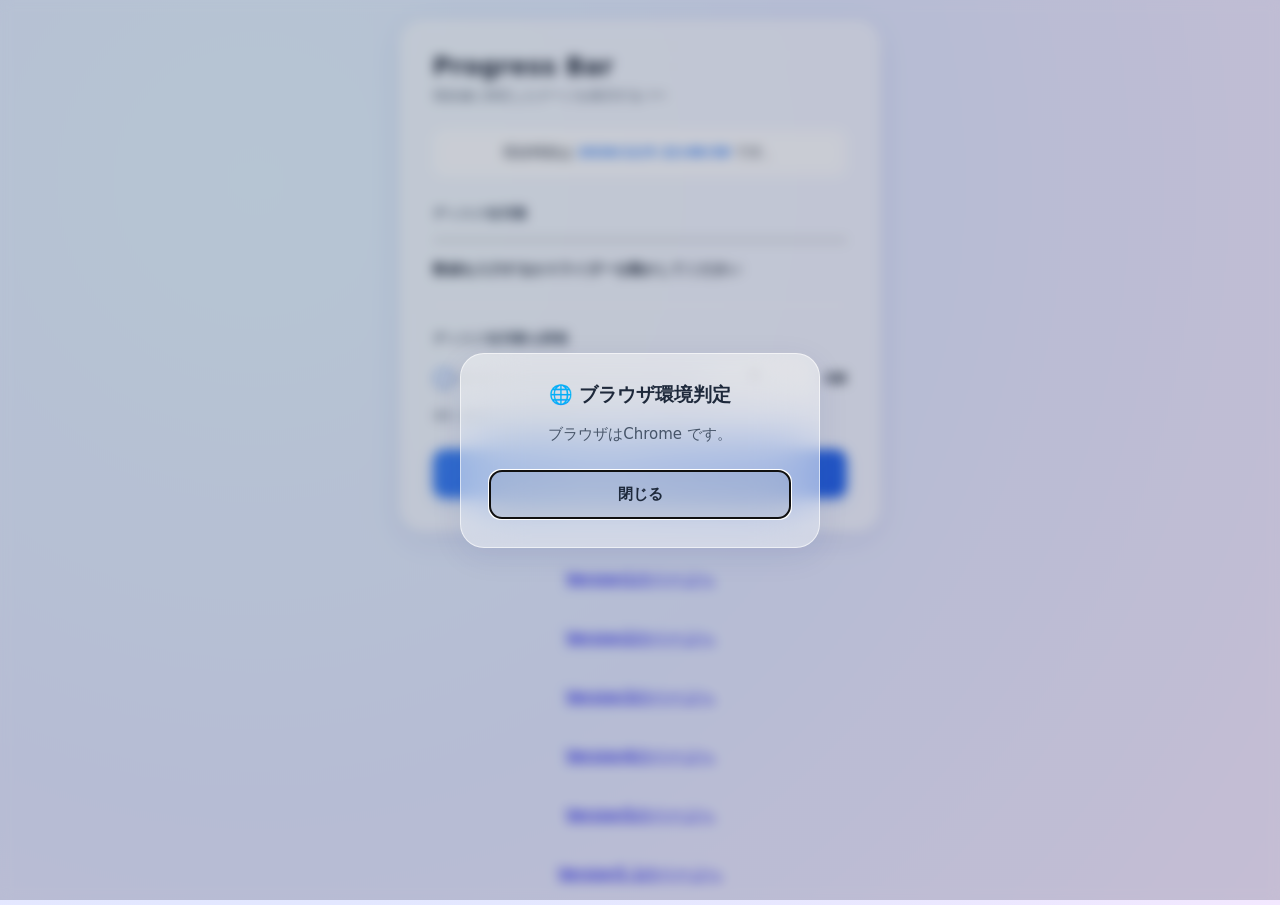
==== index.html @ 212497d0 "Add files via upload" ====
<!DOCTYPE html>
<html lang="ja">
<head>
  <meta name="viewport" content="width=device-width, initial-scale=1.0">
  <meta charset="UTF-8">
  <title>progress bar</title>
  <script src="pace.min.js"></script>
  <link rel="stylesheet" href="pace-theme-flash.css">
  <link rel="manifest" href="manifest.json">
  <link rel="icon" href="icons8-96.bmp"> 
  <link rel="apple-touch-icon" href="icons8-198.bmp">
  
  <style type="text/css">
    :root {
      /* Aero Glass用の鮮やかな背景グラデーション */
      --bg-gradient: radial-gradient(circle at 20% 20%, #e0f2fe 0%, #e0e7ff 50%, #f3e8ff 100%);
      /* ライトモード：高透明度のクリスタルガラス */
      --glass-bg: rgba(255, 255, 255, 0.45);
      --glass-border: rgba(255, 255, 255, 0.6);
      --text-main: #1e293b;
      --text-sub: #475569;
      --primary: #3b82f6;
      --primary-hover: #2563eb;
      --shadow: 0 8px 32px 0 rgba(31, 38, 135, 0.08);
      --modal-overlay: rgba(15, 23, 42, 0.2);
    }

    @media (prefers-color-scheme: dark) {
      :root {
        --bg-gradient: radial-gradient(circle at 80% 80%, #0f172a 0%, #1e1b4b 60%, #2e1065 100%);
        /* ダークモード：深みのあるスモークガラス */
        --glass-bg: rgba(15, 23, 42, 0.45);
        --glass-border: rgba(255, 255, 255, 0.1);
        --text-main: #f8fafc;
        --text-sub: #cbd5e1;
        --primary: #60a5fa;
        --primary-hover: #3b82f6;
        --shadow: 0 8px 32px 0 rgba(0, 0, 0, 0.37);
        --modal-overlay: rgba(0, 0, 0, 0.5);
      }
    }

    body {
      font-family: "AomemoFont", "BIZ UDP明朝", "BIZ UDPゴシック", system-ui, -apple-system, sans-serif;
      background: var(--bg-gradient);
      color: var(--text-main);
      margin: 0;
      padding: 20px;
      display: flex;
      flex-direction: column;
      align-items: center;
      min-height: 100vh;
      transition: background 0.5s ease;
      box-sizing: border-box;
    }

    /* Aero Glassの核心：グラスモーフィズムコンテナ */
    .container {
      max-width: 480px;
      width: 100%;
      background: var(--glass-bg);
      backdrop-filter: blur(20px); /* 磨りガラスのボカシ強度 */
      -webkit-backdrop-filter: blur(20px);
      border-radius: 24px;
      padding: 32px;
      box-shadow: var(--shadow);
      border: 1px solid var(--glass-border); /* ガラスの光沢エッジ */
      transition: transform 0.3s ease, box-shadow 0.3s ease;
      box-sizing: border-box;
    }
    .container:hover {
      transform: translateY(-2px);
      box-shadow: 0 12px 40px 0 rgba(31, 38, 135, 0.15);
    }

    h3 {
      margin: 0 0 6px 0;
      font-size: 24px;
      font-weight: 800;
      letter-spacing: 0.5px;
      color: var(--text-main);
      text-shadow: 0 1px 2px rgba(255, 255, 255, 0.2);
    }

    .subtitle {
      font-size: 13px;
      color: var(--text-sub);
      margin-bottom: 24px;
      font-weight: 500;
    }

    /* 時刻表示エリアも透明なガラスパネル化 */
    .clock-section {
      background: rgba(255, 255, 255, 0.25);
      backdrop-filter: blur(10px);
      -webkit-backdrop-filter: blur(10px);
      padding: 14px;
      border-radius: 12px;
      font-size: 14px;
      margin-bottom: 28px;
      text-align: center;
      border: 1px solid rgba(255, 255, 255, 0.4);
      font-weight: 500;
    }
    @media (prefers-color-scheme: dark) {
      .clock-section {
        background: rgba(0, 0, 0, 0.2);
        border: 1px solid rgba(255, 255, 255, 0.05);
      }
    }

    #clock-display {
      font-weight: 700;
      color: var(--primary);
    }

    hr {
      border: none;
      border-top: 1px solid var(--glass-border);
      margin: 24px 0;
    }

    .form-group {
      margin-bottom: 24px;
    }

    .label-text {
      font-size: 13px;
      font-weight: 700;
      display: block;
      margin-bottom: 10px;
      text-transform: uppercase;
      letter-spacing: 0.5px;
      color: var(--text-sub);
    }

    /* ガラスに映えるネオン質感のカスタムメーター */
    meter {
      width: 100% !important;
      height: 14px;
      display: block;
      margin-bottom: 14px;
    }
    meter::-webkit-meter-bar {
      background: rgba(0, 0, 0, 0.06);
      border-radius: 20px;
      border: none;
      box-shadow: inset 0 2px 4px rgba(0,0,0,0.05);
    }
    @media (prefers-color-scheme: dark) {
      meter::-webkit-meter-bar {
        background: rgba(255, 255, 255, 0.08);
      }
    }
    meter::-webkit-meter-optimum-value {
      background: linear-gradient(90deg, #34d399, #10b981);
      border-radius: 20px;
      box-shadow: 0 0 12px rgba(16, 185, 129, 0.4);
    }
    meter::-webkit-meter-suboptimum-value {
      background: linear-gradient(90deg, #fbbf24, #f59e0b);
      border-radius: 20px;
      box-shadow: 0 0 12px rgba(245, 158, 114, 0.4);
    }
    meter::-webkit-meter-even-less-good-value {
      background: linear-gradient(90deg, #f97316, #ea580c);
      border-radius: 20px;
      box-shadow: 0 0 12px rgba(234, 88, 12, 0.4);
    }
    meter.full-danger::-webkit-meter-even-less-good-value {
      background: linear-gradient(90deg, #f87171, #ef4444) !important;
      box-shadow: 0 0 16px rgba(239, 68, 68, 0.6) !important;
    }

    #cmt {
      display: block;
      font-size: 14px;
      font-weight: 600;
      color: var(--text-main);
      min-height: 20px;
      margin-top: 6px;
    }

    .input-sync-container {
      display: flex;
      flex-direction: row;
      align-items: center;
      gap: 16px;
      margin-top: 8px;
    }

    /* シークバー（スライダー）のAero化 */
    input[type="range"] {
      -webkit-appearance: none;
      flex: 1;
      height: 6px;
      border-radius: 3px;
      background: rgba(0, 0, 0, 0.1);
      outline: none;
    }
    @media (prefers-color-scheme: dark) {
      input[type="range"] {
        background: rgba(255, 255, 255, 0.15);
      }
    }
    input[type="range"]::-webkit-slider-thumb {
      -webkit-appearance: none;
      width: 18px;
      height: 18px;
      border-radius: 50%;
      background: #ffffff;
      border: 2px solid var(--primary);
      cursor: pointer;
      transition: transform 0.1s ease, box-shadow 0.2s ease;
      box-shadow: 0 2px 6px rgba(0,0,0,0.15);
    }
    input[type="range"]::-webkit-slider-thumb:hover {
      transform: scale(1.2);
      box-shadow: 0 0 12px var(--primary);
    }

    /* 入力ボックスのガラス一体化 */
    input[type="number"] {
      width: 94px;
      padding: 10px;
      border: 1px solid var(--glass-border);
      border-radius: 12px;
      background: rgba(255, 255, 255, 0.3);
      backdrop-filter: blur(5px);
      -webkit-backdrop-filter: blur(5px);
      color: var(--text-main);
      font-size: 16px;
      font-weight: 600;
      box-sizing: border-box;
      transition: all 0.2s ease;
      text-align: center;
    }
    @media (prefers-color-scheme: dark) {
      input[type="number"] {
        background: rgba(0, 0, 0, 0.25);
      }
    }
    input[type="number"]:focus {
      outline: none;
      border-color: var(--primary);
      background: rgba(255, 255, 255, 0.6);
      box-shadow: 0 0 12px rgba(74, 144, 226, 0.3);
    }
    @media (prefers-color-scheme: dark) {
      input[type="number"]:focus {
        background: rgba(0, 0, 0, 0.4);
      }
    }

    .input-hint {
      font-size: 12px;
      color: var(--text-sub);
      margin-top: 10px;
      display: block;
    }

    /* グロッシーな光沢ボタン */
    button {
      width: 100%;
      background: linear-gradient(135deg, var(--primary) 0%, var(--primary-hover) 100%);
      color: white;
      border: 1px solid rgba(255, 255, 255, 0.2);
      padding: 14px;
      border-radius: 12px;
      font-size: 15px;
      font-weight: 700;
      cursor: pointer;
      transition: all 0.2s ease;
      box-shadow: 0 4px 12px rgba(59, 130, 246, 0.3);
    }
    button:hover {
      transform: translateY(-1px);
      box-shadow: 0 6px 20px rgba(59, 130, 246, 0.45);
    }
    button:active {
      transform: translateY(1px);
    }

    /* モーダルダイアログのガラス化（超強力ボカシ） */
    dialog {
      border: 1px solid var(--glass-border);
      border-radius: 24px;
      background: var(--glass-bg);
      backdrop-filter: blur(30px);
      -webkit-backdrop-filter: blur(30px);
      color: var(--text-main);
      padding: 28px;
      max-width: 360px;
      width: 90%;
      box-shadow: var(--shadow);
      box-sizing: border-box;
      opacity: 0;
      transform: scale(0.9);
      transition: opacity 0.3s cubic-bezier(0.34, 1.56, 0.64, 1), 
                  transform 0.3s cubic-bezier(0.34, 1.56, 0.64, 1), 
                  display 0.3s ease allow-discrete;
    }
    dialog[open] {
      opacity: 1;
      transform: scale(1);
    }
    dialog::backdrop {
      background: var(--modal-overlay);
      backdrop-filter: blur(6px);
      -webkit-backdrop-filter: blur(6px);
      opacity: 0;
      transition: opacity 0.3s ease, display 0.3s ease allow-discrete;
    }
    dialog[open]::backdrop {
      opacity: 1;
    }
    .modal-title {
      font-size: 19px;
      font-weight: 800;
      color: var(--text-main);
      margin: 0 0 14px 0;
      text-align: center;
    }
    .modal-body {
      font-size: 15px;
      text-align: center;
      margin-bottom: 24px;
      line-height: 1.6;
      color: var(--text-sub);
    }
    .modal-close-btn {
      background: rgba(0, 0, 0, 0.05);
      color: var(--text-main);
      border: 1px solid var(--glass-border);
      box-shadow: none;
    }
    @media (prefers-color-scheme: dark) {
      .modal-close-btn {
        background: rgba(255, 255, 255, 0.1);
      }
    }
    .modal-close-btn:hover {
      background: rgba(0, 0, 0, 0.1);
      box-shadow: none;
    }
    @media (prefers-color-scheme: dark) {
      .modal-close-btn:hover {
        background: rgba(255, 255, 255, 0.15);
      }
    }
  </style>
</head>
<body class="pace-done">

  <div class="pace pace-inactive">
    <div class="pace-progress" data-progress-text="100%" data-progress="99" 
         style="transform: translate3d(100%, 0px, 0px);">
      <div class="pace-progress-inner"></div>
    </div>
    <div class="pace-activity"></div>
  </div>

  <div class="container">
    <h3>Progress Bar</h3>
    <div class="subtitle">現在値に対応したゲージを表示するバー</div>

    <div class="clock-section">
      現在時刻は <output id="clock-display">取得失敗</output> です。
    </div>

    <form oninput="syncInputs(this)">
      <div class="form-group">
        <span class="label-text">ディスク使用量</span>
        <meter id="mtr1" value="0" min="0" max="1024" low="512" 
               high="819" optimum="466">0ＧＢ</meter>
        <output id="cmt">数値を入力するかスライダーを動かしてください</output>
      </div>

      <hr>

      <div class="form-group">
        <span class="label-text">ディスク使用量を調整</span>
        <div class="input-sync-container">
          <input type="range" name="diskRange" min="0" max="1024" value="0">
          <input type="number" name="diskNum" placeholder="0" 
                 min="0" max="1024" value="0">
          <span style="font-weight: bold; font-size: 14px;">GB</span>
        </div>
        <span class="input-hint">
          ※0～1024ＧＢの間で調整してください（連動します）
        </span>
      </div>
    </form>

    <div style="margin-top: 24px;">
      <script async src="//://googlesyndication.com"></script>
      <button onclick="openModal()">現在の時刻ポップアップ</button>
    </div>
  </div>

  <dialog id="timeModal">
    <div class="modal-title">現在時刻通知</div>
    <div class="modal-body" id="modalTimeText">読み込み中...</div>
    <button class="modal-close-btn" onclick="closeModal('timeModal')">閉じる</button>
  </dialog>

  <dialog id="agentModal">
    <div class="modal-title">🌐 ブラウザ環境判定</div>
    <div class="modal-body" id="modalAgentText">解析中...</div>
    <button class="modal-close-btn" onclick="closeModal('agentModal')">閉じる</button>
  </dialog>

  <script>
    window.addEventListener("load", function(){
      var ele = document.getElementById("clock-display");
      if (ele) {
        function updateClock() {
          var date2 = new Date();
          ele.textContent = date2.toLocaleString('ja-JP');
        }
        updateClock();
        setInterval(updateClock, 1000);
      }
    }, false);

    function syncInputs(form) {
      if (document.activeElement.name === 'diskNum') {
        form.diskRange.value = form.diskNum.value;
      } else {
        form.diskNum.value = form.diskRange.value;
      }
      js1(form.diskNum.value);
    }

    function js1(valueString){    
      var gage = document.getElementById('mtr1');
      var comment = document.getElementById('cmt');
      var val = Number(valueString);
      gage.value = val;

    if (val === 1024) {
      gage.classList.add('full-danger');
    } else {
      gage.classList.remove('full-danger');
    }

      if (valueString === "") {
          comment.value = "数値を入力するかスライダーを動かしてください";
          return;
      }

    if (val <= 256) {
        comment.value = "🔵 ディスク残量は十分な余裕があります";
    } else if (val > 256 && val <= 512) {
        comment.value = "🟢 ディスク残量は半分以上残っています";
    } else if (val > 512 && val <= 819) {
        comment.value = "🟡 ディスク残量が半分以下になりました";
    } else if (val > 819 && val <= 1023) {
        comment.value = "🟠 ディスク残量が２割以下になりました";
    } else if (val === 1024) {
        comment.value = "🔴 ディスクは満杯です";
    }
  }

const timeModal = document.getElementById('timeModal');
const agentModal = document.getElementById('agentModal');
const modalTimeText = document.getElementById('modalTimeText');
const modalAgentText = document.getElementById('modalAgentText');

function openModal() {
var currentDate = new Date();
modalTimeText.innerHTML = "現在時刻は" +"" +currentDate.getHours() + "時" +String(currentDate.getMinutes()).padStart(2, '0') + "分" +String(currentDate.getSeconds()).padStart(2, '0') + "秒 です。";
timeModal.showModal();
}

function closeModal(id) {
document.getElementById(id).close();
}

[timeModal, agentModal].forEach(modal => {
modal.addEventListener('click', (e) => {
if (e.target === modal) {
modal.close();
}});
});

if ('serviceWorker' in navigator) {
navigator.serviceWorker.register('sw.js').then(registration => {
registration.addEventListener('updatefound', () => {
const newWorker = registration.installing;
newWorker.addEventListener('statechange', () => {
alert('New version is ready! Please reload!');
});
});
});
}

function agents(){
const agent = navigator.userAgent.toLowerCase();
let browserName = "不明なブラウザ";
if (agent.includes("msie") || agent.includes("trident")) {browserName = "Internet Explorer";} else if (agent.includes("edg") || agent.includes("edge")) {browserName = "Edge";} else if (agent.includes("opr") || agent.includes("opera")) {browserName = "Opera";} else if (agent.includes("fxios")) {browserName = "FireFox for iOS";} else if (agent.includes("crios")) {browserName = "Chrome for iOS";} else if (agent.includes("firefox")) {browserName = "FireFox";} else if (agent.includes("chrome")) {browserName = "Chrome";} else if (agent.includes("safari")) {browserName = "Safari";
}

modalAgentText.innerHTML = "ブラウザは" +"" +browserName + " です。";
agentModal.showModal();
}
window.addEventListener("load", agents, false);
</script>

<br>
<br>
<a href=index1.html>Version1のページへ</a>
<br>
<br>
<a href=index2.html>Version2のページへ</a>
<br>
<br>
<a href=index3.html>Version3のページへ</a>
<br>
<br>
<a href=index4.html>Version4のページへ</a>
<br>
<br>
<a href=index5.html>Version5のページへ</a>
<br>
<br>
<a href=index5_1.html>Version5.1のページへ</a>

</body>
</html>
---- pace-theme-flash.css ----
/* This is a compiled file, you should be editing the file in the templates directory */
.pace {
  -webkit-pointer-events: none;
  pointer-events: none;
  -webkit-user-select: none;
  -moz-user-select: none;
  user-select: none;
}

.pace-inactive {
  display: none;
}

.pace .pace-progress {
  background: #0077ff;
  position: fixed;
  z-index: 2000;
  top: 0;
  right: 100%;
  width: 100%;
  height: 2px;
}

.pace .pace-progress-inner {
  display: block;
  position: absolute;
  right: 0px;
  width: 100px;
  height: 100%;
  box-shadow: 0 0 10px #0000ff, 0 0 5px #0000ff;
  opacity: 1.0;
  -webkit-transform: rotate(3deg) translate(0px, -4px);
  -moz-transform: rotate(3deg) translate(0px, -4px);
  -ms-transform: rotate(3deg) translate(0px, -4px);
  -o-transform: rotate(3deg) translate(0px, -4px);
  transform: rotate(3deg) translate(0px, -4px);
}

.pace .pace-activity {
  display: block;
  position: fixed;
  z-index: 2000;
  top: 15px;
  right: 15px;
  width: 14px;
  height: 14px;
  border: solid 2px transparent;
  border-top-color: #0400ff;
  border-left-color: #5b58ff50;
  border-radius: 10px;
  -webkit-animation: pace-spinner 400ms linear infinite;
  -moz-animation: pace-spinner 400ms linear infinite;
  -ms-animation: pace-spinner 400ms linear infinite;
  -o-animation: pace-spinner 400ms linear infinite;
  animation: pace-spinner 400ms linear infinite;
}

@-webkit-keyframes pace-spinner {
  0% { -webkit-transform: rotate(0deg); transform: rotate(0deg); }
  100% { -webkit-transform: rotate(360deg); transform: rotate(360deg); }
}
@-moz-keyframes pace-spinner {
  0% { -moz-transform: rotate(0deg); transform: rotate(0deg); }
  100% { -moz-transform: rotate(360deg); transform: rotate(360deg); }
}
@-o-keyframes pace-spinner {
  0% { -o-transform: rotate(0deg); transform: rotate(0deg); }
  100% { -o-transform: rotate(360deg); transform: rotate(360deg); }
}
@-ms-keyframes pace-spinner {
  0% { -ms-transform: rotate(0deg); transform: rotate(0deg); }
  100% { -ms-transform: rotate(360deg); transform: rotate(360deg); }
}
@keyframes pace-spinner {
  0% { transform: rotate(0deg); transform: rotate(0deg); }
  100% { transform: rotate(360deg); transform: rotate(360deg); }
}
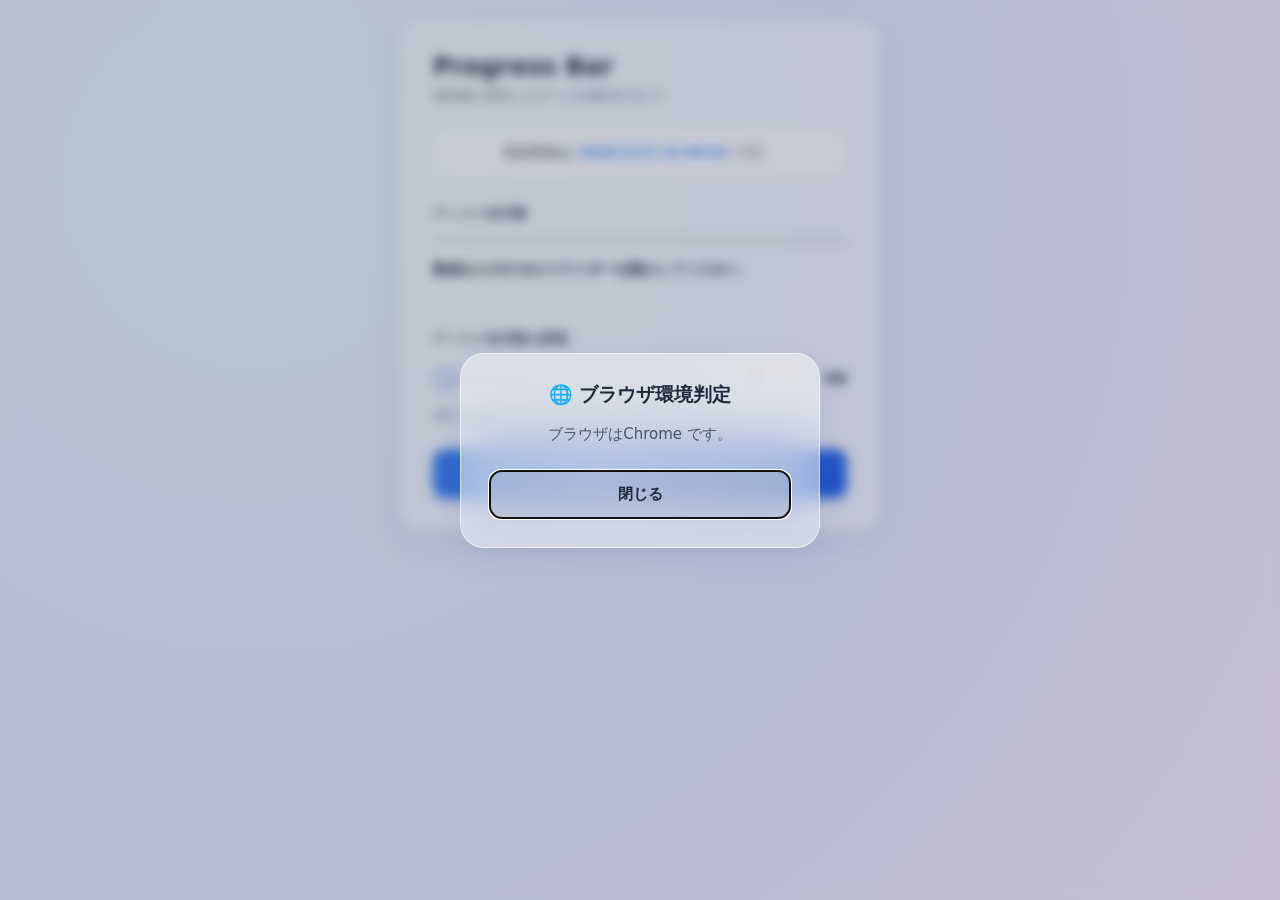
==== commit 5a0aba20: "Add files via upload" ====
--- a/index.html
+++ b/index.html
@@ -507,24 +507,5 @@
 window.addEventListener("load", agents, false);
 </script>
 
-<br>
-<br>
-<a href=index1.html>Version1のページへ</a>
-<br>
-<br>
-<a href=index2.html>Version2のページへ</a>
-<br>
-<br>
-<a href=index3.html>Version3のページへ</a>
-<br>
-<br>
-<a href=index4.html>Version4のページへ</a>
-<br>
-<br>
-<a href=index5.html>Version5のページへ</a>
-<br>
-<br>
-<a href=index5_1.html>Version5.1のページへ</a>
-
 </body>
 </html>
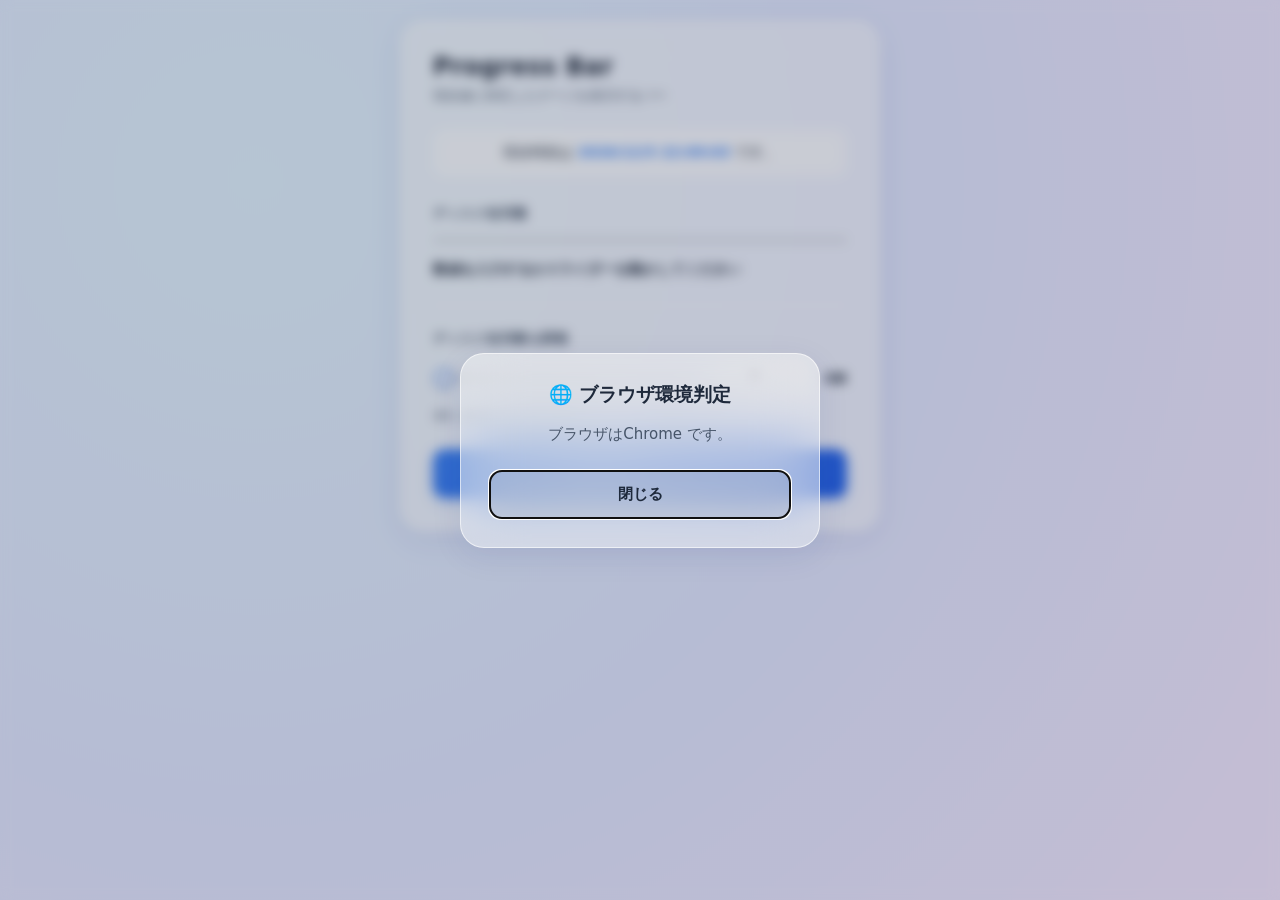
==== commit a55735d9: "Add files via upload" ====
--- a/index.html
+++ b/index.html
@@ -469,7 +469,7 @@
 
 function openModal() {
 var currentDate = new Date();
-modalTimeText.innerHTML = "現在時刻は" +"" +currentDate.getHours() + "時" +String(currentDate.getMinutes()).padStart(2, '0') + "分" +String(currentDate.getSeconds()).padStart(2, '0') + "秒 です。";
+modalTimeText.innerHTML = "現在時刻は" +"" +currentDate.getHours() + "時" +String(currentDate.getMinutes()).padStart(2, '0') + "分です。";
 timeModal.showModal();
 }
 
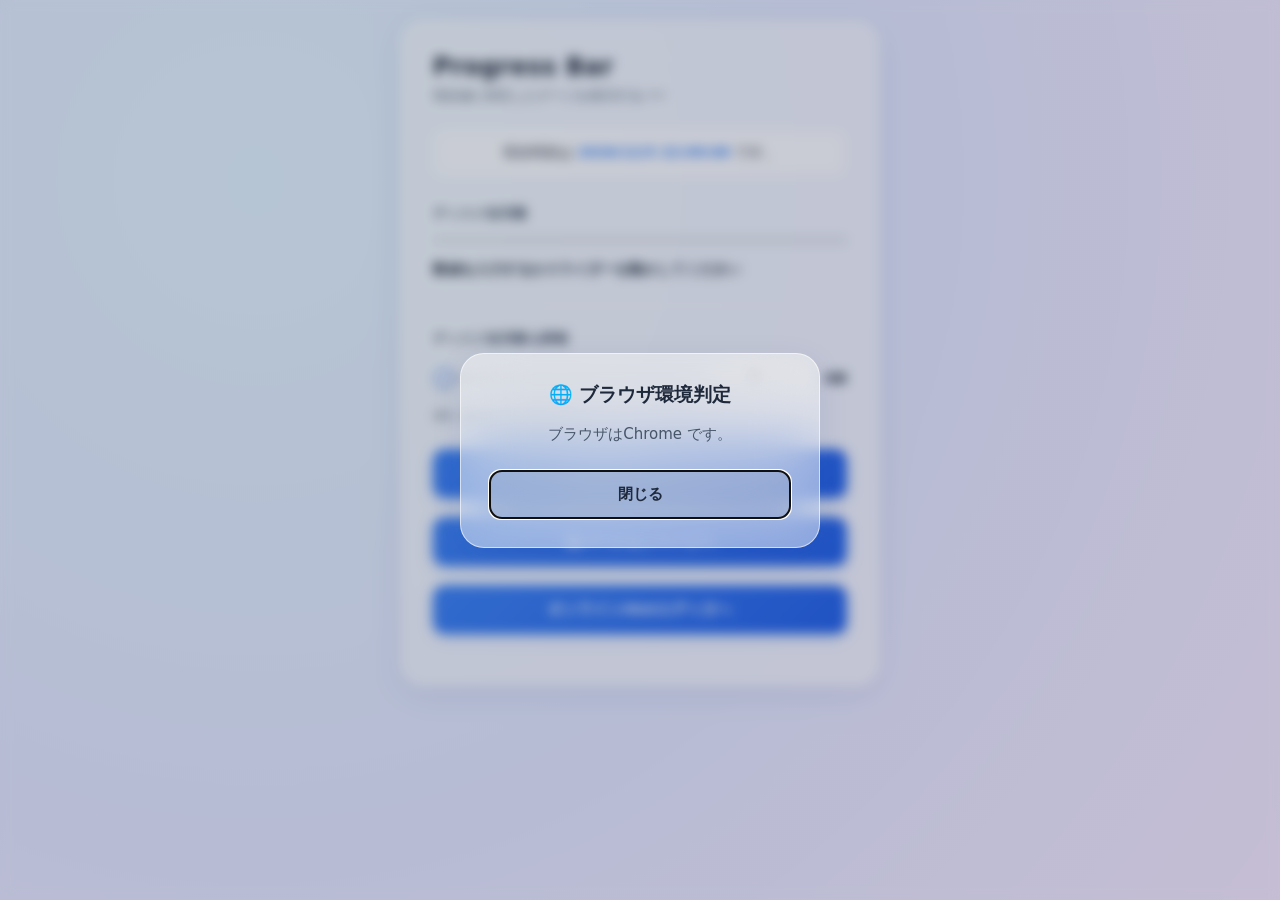
==== commit 3450f63e: "Add files via upload" ====
--- a/index.html
+++ b/index.html
@@ -393,8 +393,10 @@
     </form>
 
     <div style="margin-top: 24px;">
-      <script async src="//://googlesyndication.com"></script>
-      <button onclick="openModal()">現在の時刻ポップアップ</button>
+<!--      <script async src="//://googlesyndication.com"></script> -->
+      <button onclick="openModal()">現在の時刻ポップアップ</button><br><br>
+      <button onclick="location.href='index2.html'">旧バージョンページへ</button><br><br>
+      <button onclick="location.href='HTML.html'">オンラインHtmlエディタへ</button><br><br>
     </div>
   </div>
 
@@ -507,5 +509,7 @@
 window.addEventListener("load", agents, false);
 </script>
 
+
+
 </body>
 </html>
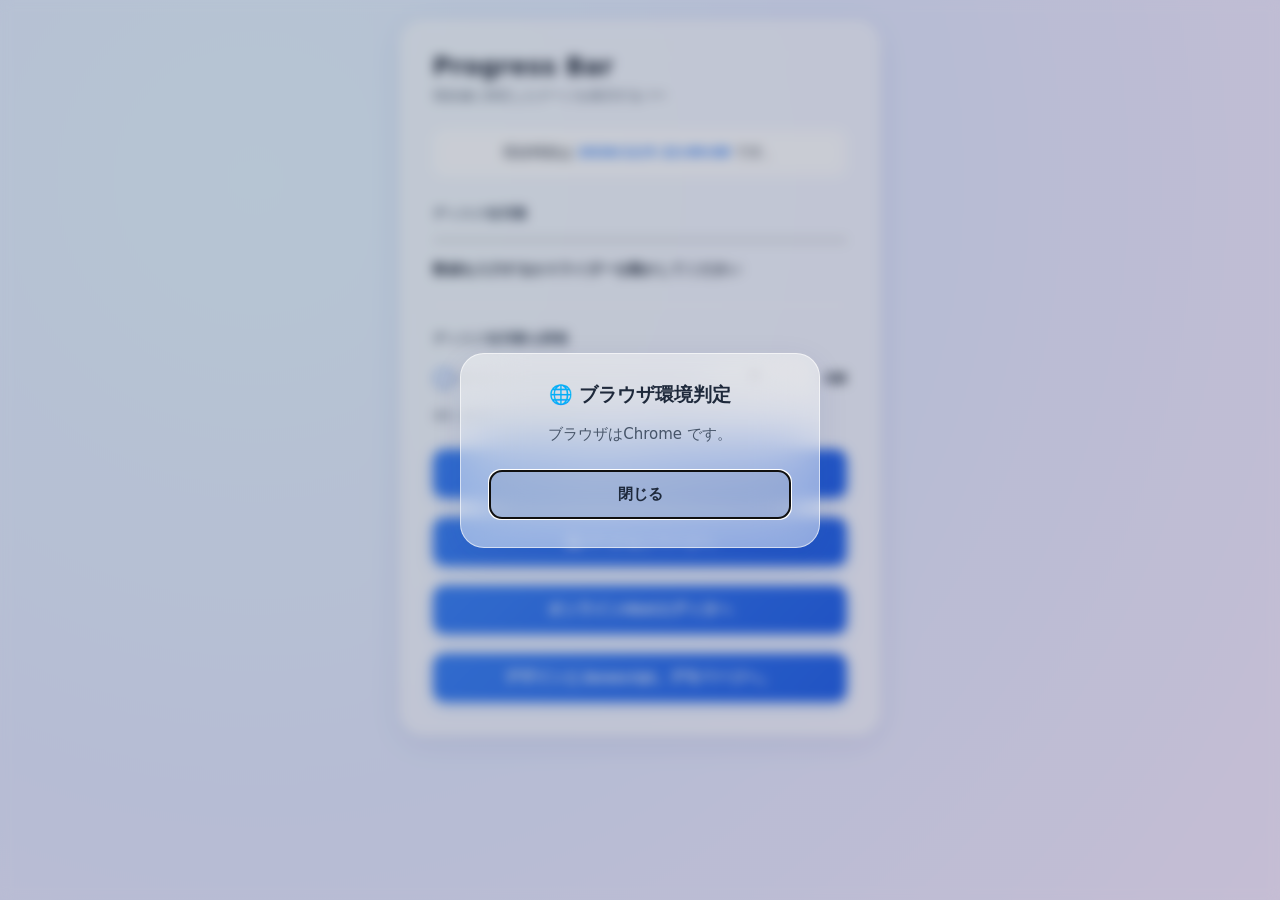
==== commit 44e665e7: "Update index.html" ====
--- a/index.html
+++ b/index.html
@@ -397,6 +397,7 @@
       <button onclick="openModal()">現在の時刻ポップアップ</button><br><br>
       <button onclick="location.href='index2.html'">旧バージョンページへ</button><br><br>
       <button onclick="location.href='HTML.html'">オンラインHtmlエディタへ</button><br><br>
+      <button onclick="location.href='UltralightBrowser-Demo.html'">デザインとJavascript。デモページへ。</button>
     </div>
   </div>
 
@@ -512,4 +513,4 @@
 
 
 </body>
-</html>+</html>
